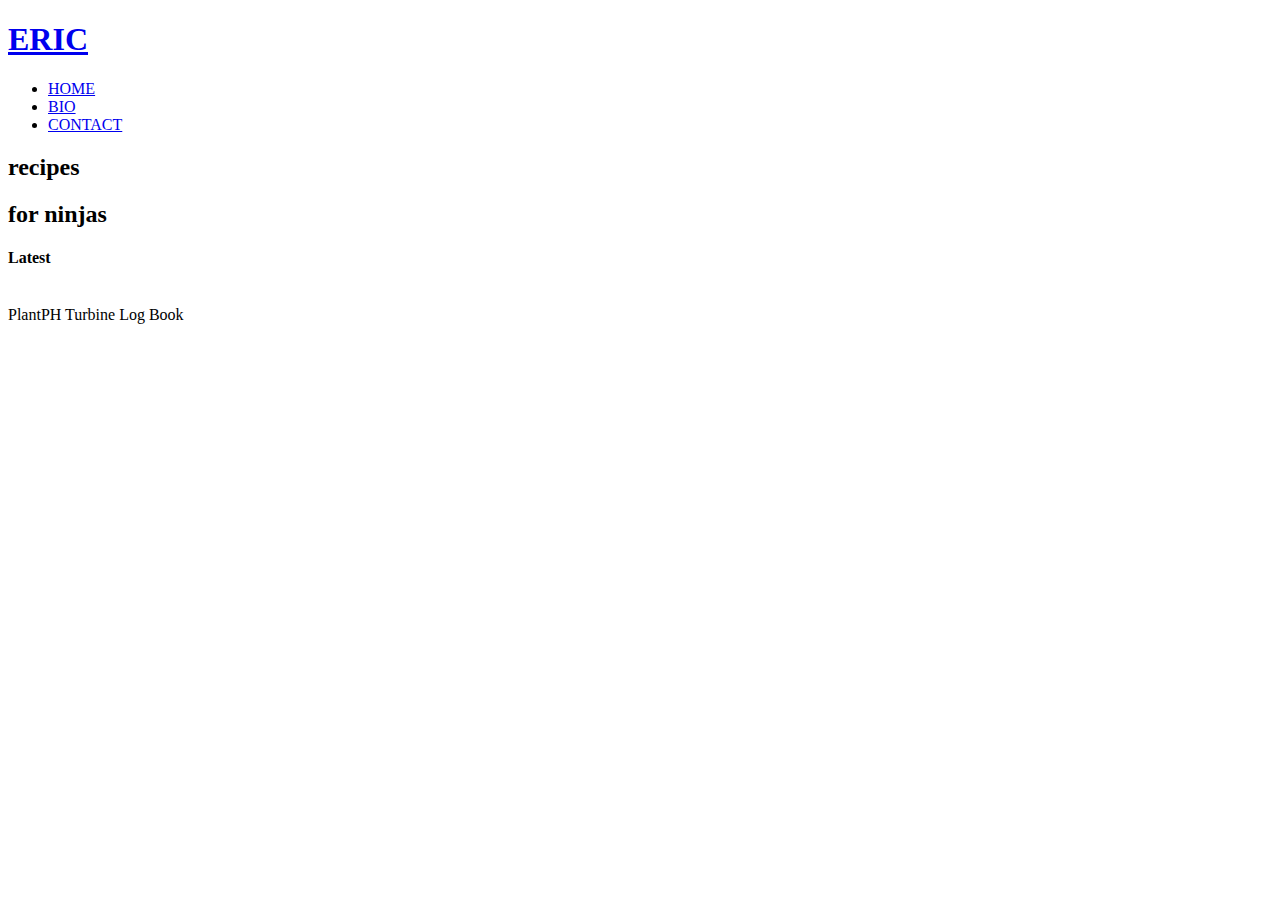
==== index.html @ cd777595 "basic set up" ====
<!DOCTYPE html>
<html lang="en">
<head>
    <meta charset="UTF-8">
    <meta http-equiv="X-UA-Compatible" content="IE=edge">
    <meta name="viewport" content="width=device-width, initial-scale=1.0">
    <link href="https://fonts.googleapis.com/icon?family=Material+Icons" rel="stylesheet">
    <link rel="stylesheet" href="public/style.css" media="screen.projection">
    <meta name="viewport" content="width=device-width, initial-scale=1.0"/>
    <script type="text/javascript" src="function.js"></script>
    <title>Eric Garcia Portfolio</title>
</head>
<body>
    
    <div>
       <div>
        <nav>
            <div>
                <h1>
                    <a href="/">ERIC</a>
                </h1>
            </div>
            <ul>
                <li>
                    <a href="#">
                        <span>HOME</span>
                    </a>
                </li>
                <li>
                    <a href="#">
                        <span>BIO</span>
                    </a>
                </li>
                <li>
                    <a href="#">
                        <span>CONTACT</span>
                    </a>
                </li>
            </ul>
        </nav>
       </div> 
       <main>
            <header>
                <h2>recipes</h2>
                <h2>for ninjas</h2>
            </header>
            <div>
                <h4>Latest</h4>
            </div>
            <div>
                    <!-- cards -->
                <div>
                    <img src="" alt="">
                    <div>
                        <span>PlantPH</span>
                        <span>Turbine Log Book</span>
                    </div>
                </div>
            </div>    
       </main>
    </div>
    
</body>
</html>
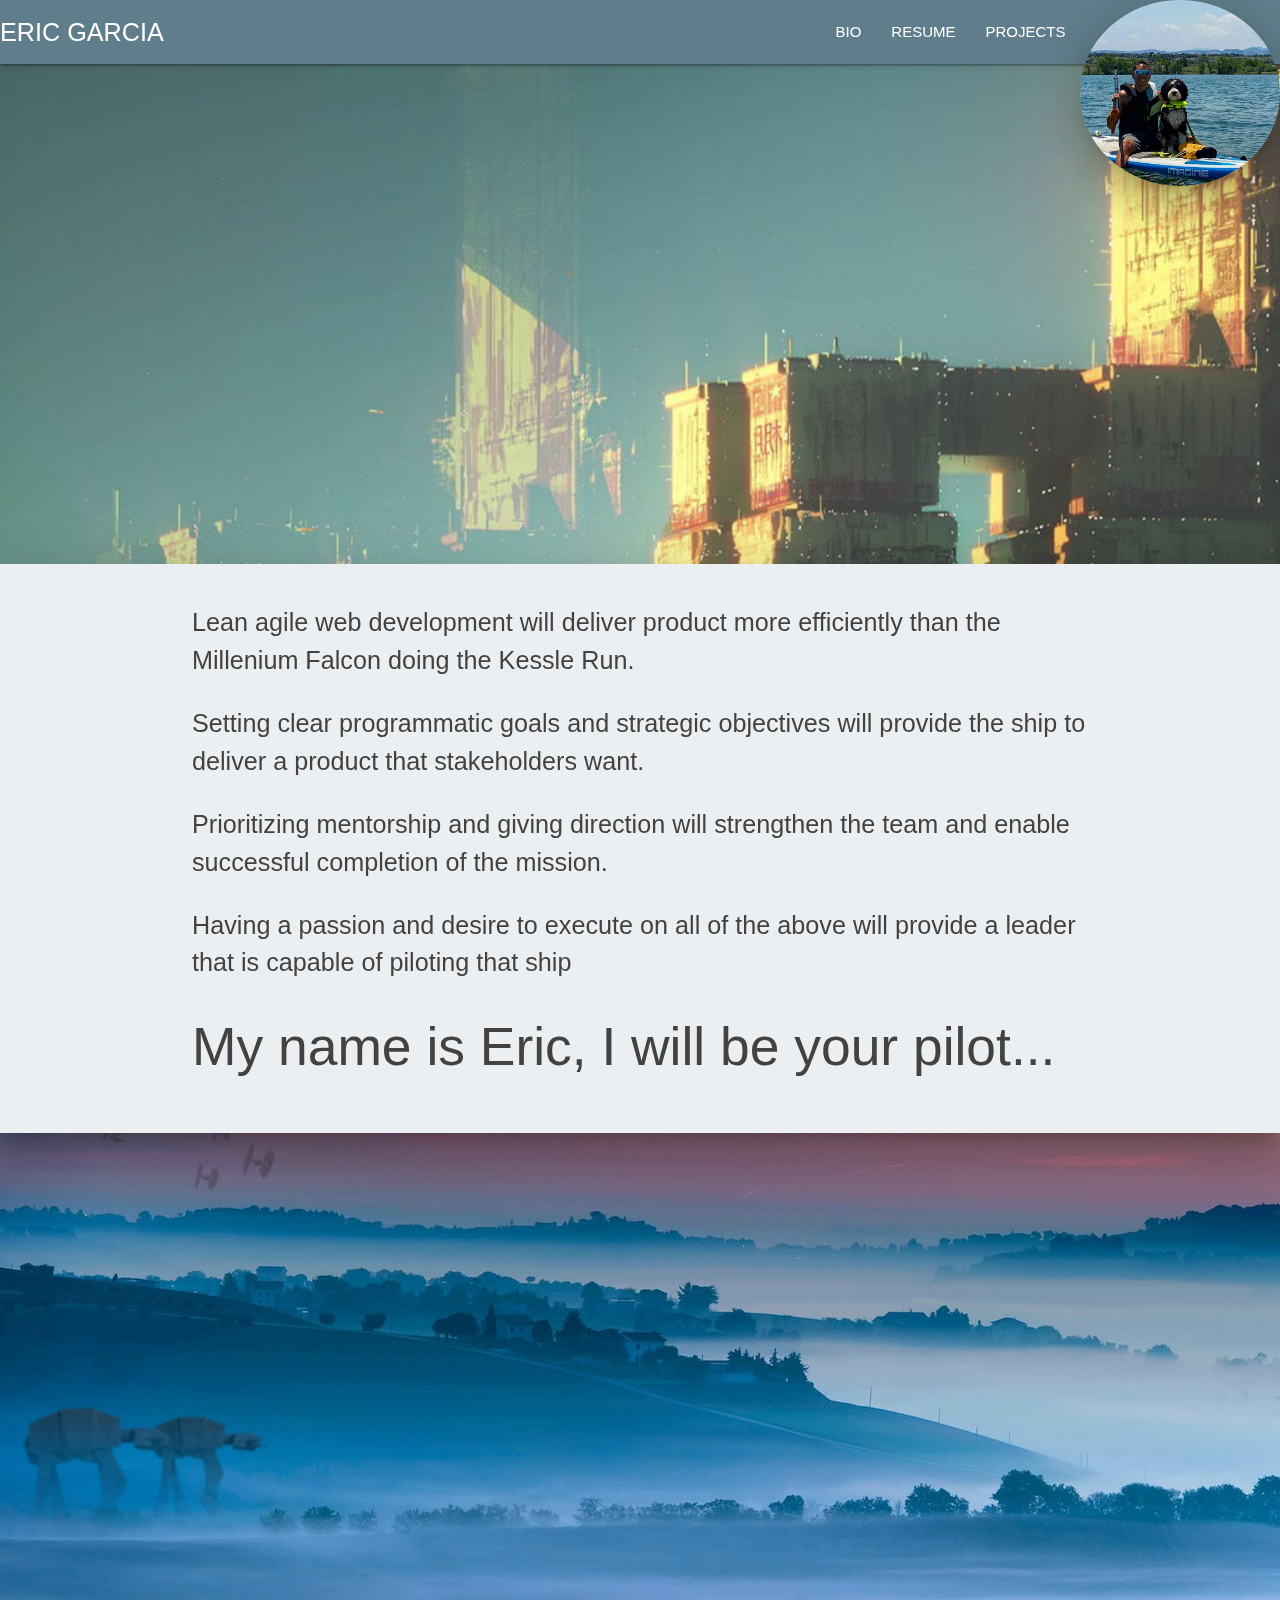
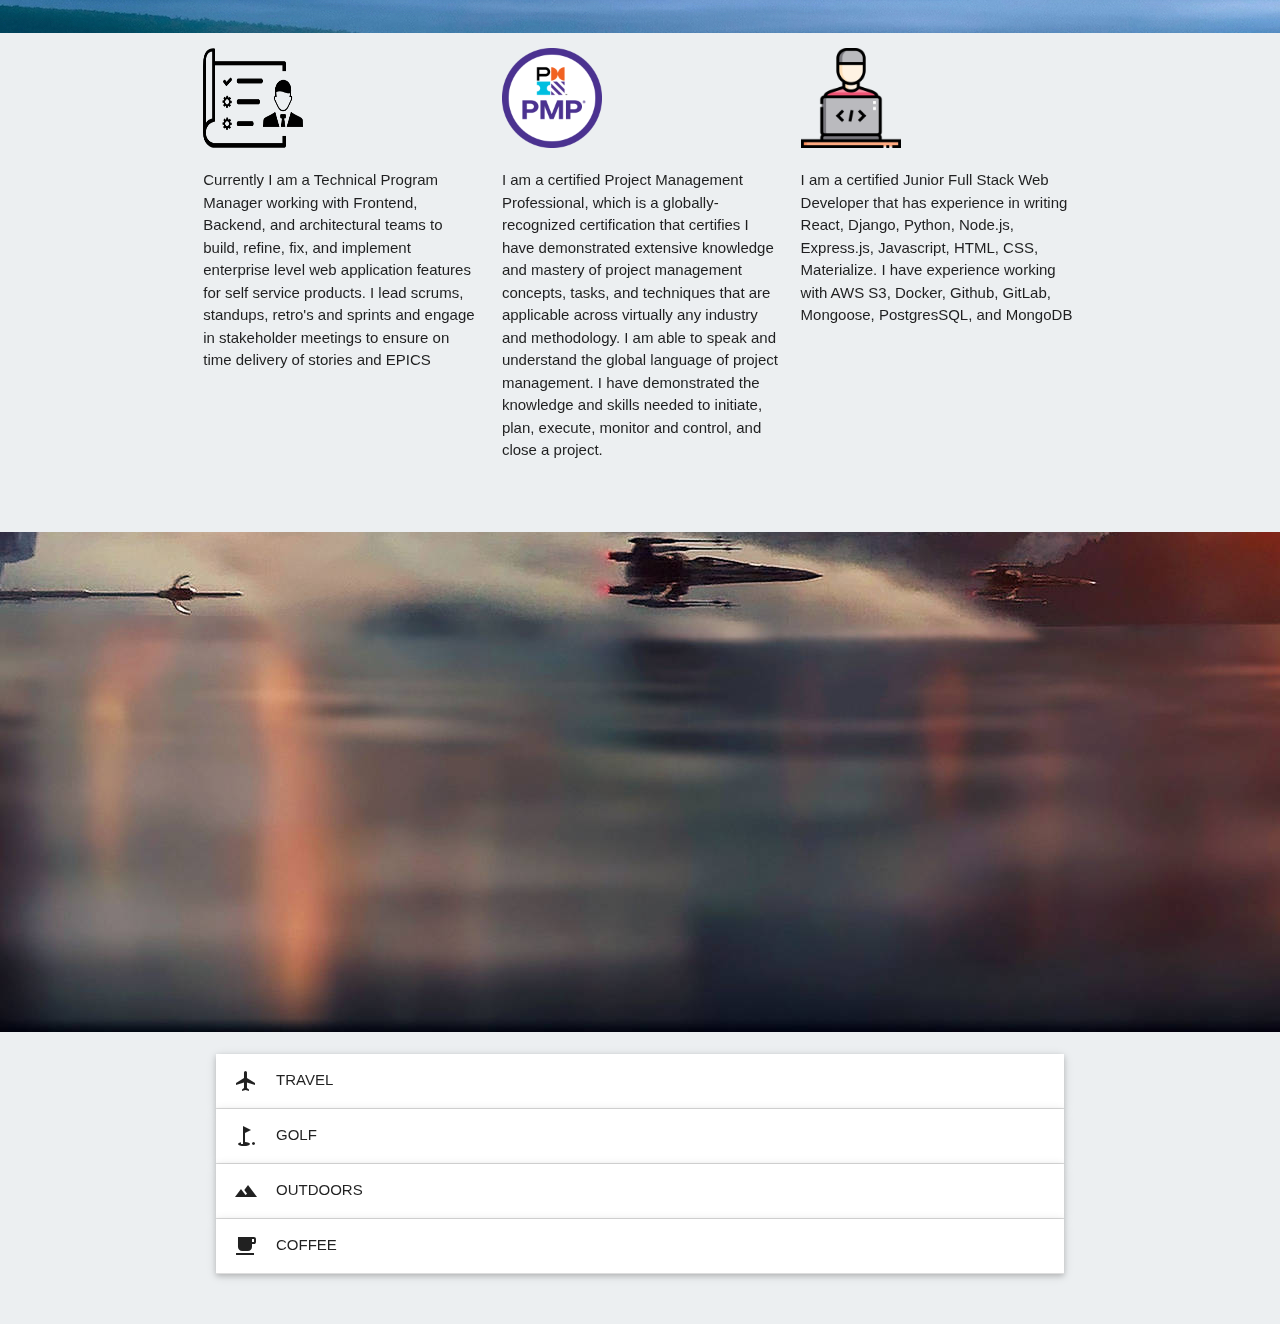
==== commit 21042934: "deleted materialize folder" ====
--- a/index.html
+++ b/index.html
@@ -4,61 +4,163 @@
     <meta charset="UTF-8">
     <meta http-equiv="X-UA-Compatible" content="IE=edge">
     <meta name="viewport" content="width=device-width, initial-scale=1.0">
+   
+    <!--Import Google Icon Font-->
     <link href="https://fonts.googleapis.com/icon?family=Material+Icons" rel="stylesheet">
-    <link rel="stylesheet" href="public/style.css" media="screen.projection">
-    <meta name="viewport" content="width=device-width, initial-scale=1.0"/>
-    <script type="text/javascript" src="function.js"></script>
-    <title>Eric Garcia Portfolio</title>
+    <!-- CSS Materialize -->
+    <link rel="stylesheet" href="https://cdnjs.cloudflare.com/ajax/libs/materialize/1.0.0/css/materialize.min.css">
+    <link href="https://fonts.googleapis.com/icon?family=Material+Icons" rel="stylesheet">
+    <!-- CSS -->
+    <link rel="stylesheet" href="style.css">
+
+    <title>Eric Garcia</title>
 </head>
+<style>
+    /* .parallax {
+      height:500px;
+    } */
+    .nav-wrapper {
+        padding-right: 13.3rem;
+    }
+    .image-container {
+        display: flex;
+        justify-content: flex-end;
+    }
+    .me {
+        margin-left: auto;
+        margin-top: -64px;
+        position: fixed;
+        
+    }
+</style>
 <body>
+    <nav>
+        <div class="nav-wrapper blue-grey">
+            <a href="#" data-target="mobile-demo" class="sidenav-trigger"><i class="material-icons">menu</i></a>
+            <a class="flow-text"href="index.html">ERIC GARCIA</a>
+            
+            <ul id="nav-mobile" class="right hide-on-med-and-down">
+                <li><a href="index.html">BIO</a></li>
+                <li><a href="resume.html">RESUME</a></li>
+                <li><a href="projects.html">PROJECTS</a></li>
+            </ul>
+        </div>
+    </nav>
     
-    <div>
-       <div>
-        <nav>
-            <div>
-                <h1>
-                    <a href="/">ERIC</a>
-                </h1>
+    
+    <ul class="sidenav" id="mobile-demo" >
+        <li>
+            <div class="user-view">
+                <div class="background">
+                    <img src="/img/background3.jpg" width="300">
+                </div>
+                <a class="sidenav-close" href="#user"><img class="circle" src="/img/profile.jpg"></a>
+                <a class="sidenav-close" href="#name"><span class="white-text name">Eric Garcia</span></a>
+                <a class="sidenav-close" href="#email"><span class="white-text email">garciacuff@gmail.com</span></a> 
             </div>
-            <ul>
+        </li>       
+        <li><a class="sidenav-close" href="index.html">BIO</a></li>
+        <li><a class="sidenav-close" href="resume.html">RESUME</a></li>
+        <li><a class="sidenav-close" href="projects.html">PROJECTS</a></li>
+    </ul>
+    
+    <div class="parallax-container">
+        <div class="image-container hide-on-med-and-down">
+            <img class="circle me responsive-image z-depth-5 right" width="200" src="/img/profile.jpg" alt="Eric Garcia">
+        </div>
+        <div class="parallax"><img src="/img/background3.jpg"></div>
+    </div>
+    <div class="section blue-grey lighten-5 z-depth-5">
+        <div class="row container">
+          <p class="grey-text text-darken-3 lighten-3 flow-text"> 
+            Lean agile web development will deliver product more efficiently 
+            than the Millenium Falcon doing the Kessle Run. 
+          </p>
+          <p class="grey-text text-darken-3 lighten-3 flow-text">
+            Setting clear programmatic goals and strategic objectives will provide the ship 
+            to deliver a product that stakeholders want. 
+          </p>
+          <p class="grey-text text-darken-3 lighten-3 flow-text">
+            Prioritizing mentorship and giving direction will strengthen the team and enable successful 
+            completion of the mission. 
+          </p>
+          <p class="grey-text text-darken-3 lighten-3 flow-text">
+            Having a passion and desire to execute on all of the above will provide a leader that is capable of piloting that 
+            ship
+          </p>
+          <h2 class="grey-text text-darken-3 lighten-3">
+            My name is Eric, I will be your pilot...
+          </h2>
+        </div>
+    </div>
+    <div class="parallax-container">
+        <div class="parallax"><img src="/img/walkerssw.jpg"></div>
+    </div>
+    <div class="section blue-grey lighten-5">
+        <div class="row container">
+            <div class="row">
+                <div class="col s4">
+                    <img class="responsive-image" src="/img/project-management-icon.png" height="100" width="100">
+                    <p>Currently I am a Technical Program Manager working with Frontend, Backend, and architectural teams to build, refine, fix, and implement enterprise level web application features for self service products. I lead scrums, standups, retro's and sprints and engage in stakeholder meetings to ensure on time delivery of stories and EPICS</p>
+                </div>
+                <div class="col s4">
+                    <img class="responsive-image" src="/img/pmp.png" width="100">
+                    <p>I am a certified Project Management Professional, which is a globally-recognized certification that certifies I have demonstrated extensive knowledge and mastery of project management concepts, tasks, and techniques that are applicable across virtually any industry and methodology. I am able to speak and understand the global language of project management. I have demonstrated the knowledge and skills needed to initiate, plan, execute, monitor and control, and close a project.</p>
+                </div>
+                <div class="col s4">
+                    <img class="responsive-image" src="/img/software-engineer.png" width="100">
+                    <p>I am a certified Junior Full Stack Web Developer that has experience in writing React, Django, Python, Node.js, Express.js, Javascript, HTML, CSS, Materialize. I have experience working with AWS S3, Docker, Github, GitLab, Mongoose, PostgresSQL, and MongoDB</p>
+                </div>
+            </div>
+        </div>
+    </div>
+    <div class="parallax-container">
+        <div class="parallax"><img src="/img/xwing.jpeg"></div>
+    </div>
+    <div class="section blue-grey lighten-5">
+        <div class="row container">
+            <ul class="collapsible popout z-depth-5">
                 <li>
-                    <a href="#">
-                        <span>HOME</span>
-                    </a>
+                  <div class="collapsible-header hoverable"><i class="large material-icons">flight</i>TRAVEL</div>
+                  <div class="collapsible-body flow-text"><span>I believe that travelling is an investment in yourself. It stimulates the senses, captures the imagination, and replenishes the soul. Experiencing different cultures and environments will always be an essential part of me and I look forward to experiencing more in the future  </span></div>
                 </li>
                 <li>
-                    <a href="#">
-                        <span>BIO</span>
-                    </a>
+                  <div class="collapsible-header hoverable"><i class="large material-icons">golf_course</i>GOLF</div>
+                  <div class="collapsible-body flow-text"><span>I have recently picked up golf and have been working with a coach to dial in my game for the last year. The game is challenging and humbling. I'm a Ping guy right now, but only because they seem to work best with my current swing. As I improve who knows what brand will be in the bag... in the end we are all just fighting for Par</span></div>
                 </li>
                 <li>
-                    <a href="#">
-                        <span>CONTACT</span>
-                    </a>
+                  <div class="collapsible-header hoverable"><i class="material-icons">landscape</i>OUTDOORS</div>
+                  <div class="collapsible-body flow-text"><span>I try to spend as much time as possible outdoors. I enjoy many outdoor activities like hiking, camping, paddle boarding, and bouldering. Probably the two I do the most are hiking and paddle boarding. Colorado summer begs for both.</span></div>
                 </li>
+                <li>
+                    <div class="collapsible-header hoverable"><i class="material-icons">local_cafe</i>COFFEE</div>
+                    <div class="collapsible-body flow-text"><span>I can't get enough of it. I literally spend too much time thinking about my next cup of coffee. I feel like im a little snobby about it too, even though I dont mean to be. Personally im a French Press guy, but I like espresso and all forms of espresso drinks. Pour over? yes. Drip? yes. Currently I spend way too much on Bones Coffee out of Florida.... try them</span></div>
+                  </li>
             </ul>
-        </nav>
-       </div> 
-       <main>
-            <header>
-                <h2>recipes</h2>
-                <h2>for ninjas</h2>
-            </header>
-            <div>
-                <h4>Latest</h4>
-            </div>
-            <div>
-                    <!-- cards -->
-                <div>
-                    <img src="" alt="">
-                    <div>
-                        <span>PlantPH</span>
-                        <span>Turbine Log Book</span>
-                    </div>
-                </div>
-            </div>    
-       </main>
+        </div>
     </div>
     
+
+    <script type="text/javascript" src="js/materialize.min.js"></script>
+    <!-- Compiled and minified JavaScript -->
+    <script src="https://cdnjs.cloudflare.com/ajax/libs/materialize/1.0.0/js/materialize.min.js"></script>
+    <script type="text/javascript" src="https://code.jquery.com/jquery-3.6.1.min.js"></script>
+    <script>
+        document.addEventListener('DOMContentLoaded', function() {
+            var elems = document.querySelectorAll('.sidenav');
+            var instances = M.Sidenav.init(elems, open);
+            var instances = M.Sidenav.init(elems, close);
+        });
+        document.addEventListener('DOMContentLoaded', function() {
+            var elems = document.querySelectorAll('.parallax');
+            var instances = M.Parallax.init(elems, {
+                responsiveThreshold:0,
+            });;
+        });
+        document.addEventListener('DOMContentLoaded', function() {
+            var elems = document.querySelectorAll('.collapsible');
+            var instances = M.Collapsible.init(elems, open);
+        });
+    </script>
 </body>
 </html>